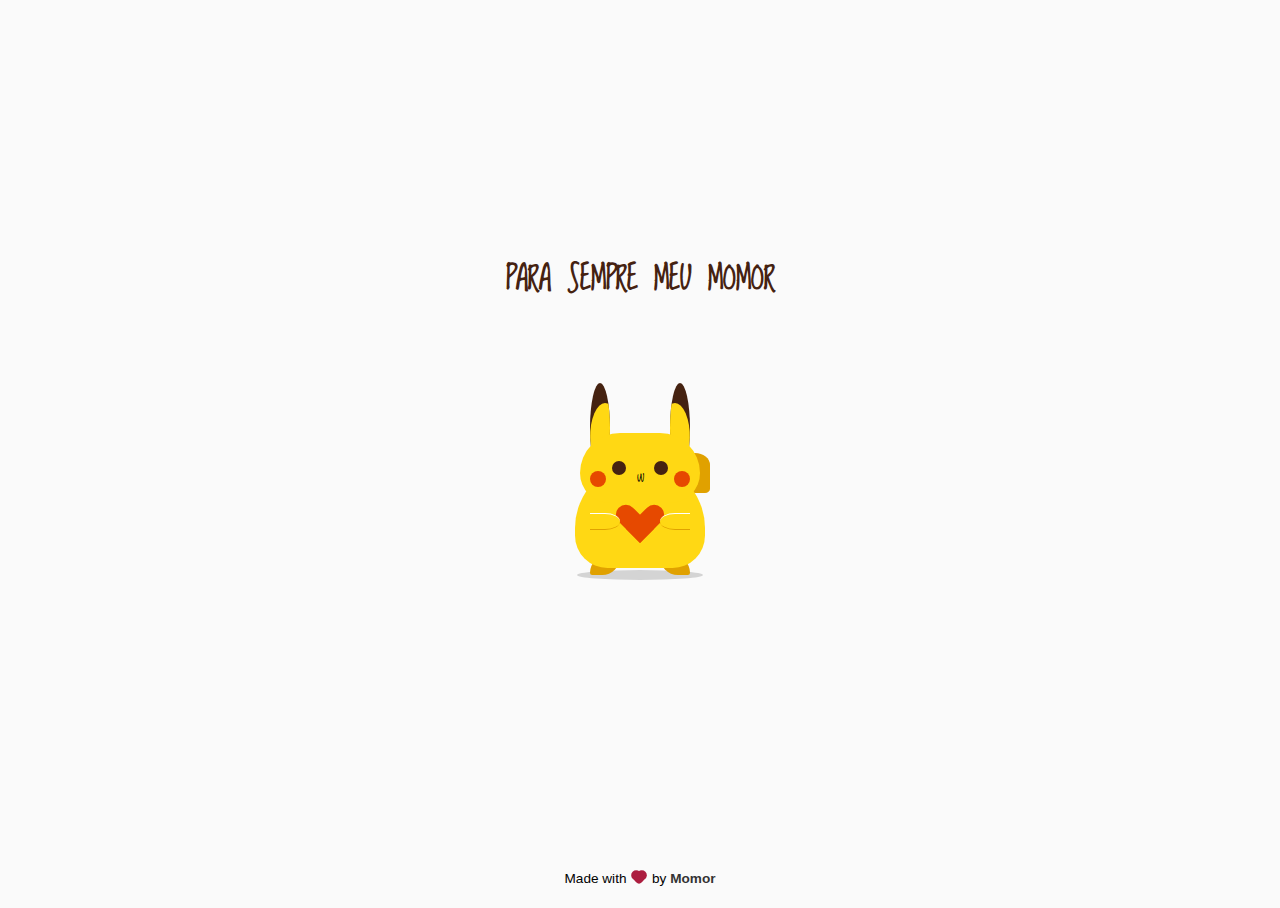
==== page/pikachu.html @ 1f5af7ce "Initial commit" ====
<!DOCTYPE html>
<html>
    <head>
        <meta charset="UTF-8">
        <meta name="viewport" content="width=device-width, initial-scale=1.0">
        <link rel="icon" type="image/x-icon" href="../img/favicon.ico">
        <link rel="stylesheet" href="../css/pikachu.css">
    
        <title>Valentine days</title>
    </head>
    <body>     
        <div class="wrapper">
  
            <h2>Para sempre meu Momor</h2>
            
            <div class="pikachu">
              
              <div class="head">
             
                <div class="ears left brown"><div class="ears-inside yellow"></div></div>
                <div class="ears right brown"><div class="ears-inside yellow"></div></div>
                
                <div class="face yellow">
                  <span class="eye left brown"></span>
                  <span class="eye right brown"></span>
                  <span class="mouth">w</span>
                  
                  <span class="cachete left"></span>
                  <span class="cachete right"></span>
                  
                </div>
              </div>
              
              <div class="body yellow">
                
                <div class="heart"></div>
             
                <div class="paw left yellow"></div>
                <div class="paw right yellow"></div>
                
              </div>
              
              <div class="leg left yellow-dark"></div>
              <div class="leg right yellow-dark"></div>
              
              <div class="tail yellow-dark"></div>
              
            </div>
            
          </div>
          
          <div class="signature">
              <p>Made with <i class="much-heart"></i> by <a href="request.html">Momor</a></p>
          </div>
    </body>
    <script src="../js/app.js"></script>
</html>
---- css/pikachu.css ----
@import url(https://fonts.googleapis.com/css?family=Loved+by+the+King);

body,html {
  background:#FAFAFA;
  height:100%;
  font-family: 'Loved by the King', cursive;
}

div, ul, span{
    display: block; position: absolute;
    margin: auto; padding: 0;
    top: 0; bottom: 0; right: 0; left: 0;
}

.brown { background-color: #452211;}
.yellow { background-color: #ffd814}
.yellow-dark { background-color: #e0a100}

.wrapper {
  height: 450px;
  width: 300px;
}

h2 {
  text-transform: uppercase;
  text-align: center; 
  font-size: 2em;
  color: #452211;
}

.pikachu{
  top: auto; 
  height: 65%;
  width: 140px;
}

.pikachu::before {
  position: absolute;
	content: '';
	background: rgba(0,0,0,0.15);
	height: 10px;
	width: 90%;
	margin: auto;
	left: 0;
	right: 0;
	bottom: 95px;
	border-radius: 50%;
}

.pikachu .head {
  bottom: auto; 
  height: 120px;
  width: 120px;
  z-index: 3;
}

.pikachu .head .face{
  width: 120px;
  height: 70px;
  top: auto;
  border-radius:  40px 40px 30px 30px; 
  z-index: 2;
}

.face .eye {
  width: 14px;
  height: 14px;
  border-radius: 50%;
  bottom: auto;
  top: 28px;
  -webkit-animation: blink 4s infinite; 
}


.eye.left {
  right: auto;
  left: 32px;
}

.eye.right {
  left: auto;
  right: 32px;
}

.face .mouth {
  text-align: center;
  height: 10px;
}

.face .cachete {
  width: 16px;
  height: 16px;
  border-radius: 50%;
  bottom: auto;
  top: 38px;
  background-color: #e64900;
  z-index: 9;
}

.cachete.left {
  right: auto;
  left: 10px;
}

.cachete.right {
  left: auto;
  right: 10px;
}


.pikachu .head .ears{
  width: 20px;
  height: 90px;
  bottom: auto;
  border-radius: 50%;
  overflow: hidden;
  z-index: 1;
}

.ears.left{
  right: auto; 
  left: 10px;
}

.ears.right{
  left: auto; 
  right: 10px;
}

.ears .ears-inside{
  top: auto; 
  height: 70px;
  width: 30px;
  border-radius: 50%;
}

.ears.right .ears-inside{
  position: absolute; 
	left: -50%;
}

.pikachu .body {
  bottom: auto;
  top: 80px;
  height: 105px;
  width: 130px;
  border-radius: 80px 80px 40px 40px;
  overflow: hidden;
  z-index: 2;
}

.pikachu .body .paw{
  bottom: auto; 
  top: 50px; 
  height: 15px; 
  width: 30px; 
  z-index: 9; 
  border-bottom: 1px solid #e0a100; 
  border-top: 1px solid #FFFFFF;
}

.pikachu .body .paw.left{
  right: auto;
  left: 15px;
  border-radius: 0 50% 50% 0;  
}

.pikachu .body .paw.right{
  left: auto;
  right: 15px;
  border-radius: 50% 0 0 50%;  
}

.pikachu .body .heart {
    width: 40px;
    height: 40px;
    bottom: auto;
    top: 10px; 
    z-index: 8;
    animation:beat 0.45s infinite;
    -webkit-animation:beat 0.45s infinite;
}

 .heart {
    cursor: pointer;
}

.pikachu .body .heart:before,
.pikachu .body .heart:after {
    position: absolute;
    content: "";
    left: 20px;
    top: 30px;
    width: 50%;
    height: 100%;
    background: #e64900;
    -moz-border-radius: 20px 20px 0 0;
    border-radius: 10px 10px 0 0;
    -webkit-transform: rotate(-45deg);
       -moz-transform: rotate(-45deg);
        -ms-transform: rotate(-45deg);
         -o-transform: rotate(-45deg);
            transform: rotate(-45deg);
    -webkit-transform-origin: 0 100%;
       -moz-transform-origin: 0 100%;
        -ms-transform-origin: 0 100%;
         -o-transform-origin: 0 100%;
            transform-origin: 0 100%;
}
.pikachu .body .heart:after {
    left: 0px;
    -webkit-transform: rotate(45deg);
       -moz-transform: rotate(45deg);
        -ms-transform: rotate(45deg);
         -o-transform: rotate(45deg);
            transform: rotate(45deg);
    -webkit-transform-origin: 100% 100%;
       -moz-transform-origin: 100% 100%;
        -ms-transform-origin: 100% 100%;
         -o-transform-origin: 100% 100%;
            transform-origin :100% 100%;
}

.pikachu .leg {
  z-index: 1; 
  bottom: auto;
  top: 172px;
  height: 20px;
  width: 30px;
}

.pikachu .leg.left {
  right: auto; 
  left: 20px;
  border-radius: 80px 10px 80px 10px;
}

.pikachu .leg.right {
  left: auto; 
  right: 20px;
  border-radius: 10px 80px 10px 80px;
}

.pikachu .tail {
  z-index: 1;
  height: 40px; 
  width: 50px; 
  left:auto;
  bottom: auto; 
  top: 70px;
  border-radius: 10% 30%;
}

.signature {
	position: absolute;
	margin: auto;
	bottom: 0;
	top: auto;
}

.signature p{
	text-align: center;
	font-family: Helvetica, Arial, Sans-Serif;
	font-size: 0.85em;
}

.signature .much-heart{
	display: inline-block;
	position: relative;
	margin: 0 4px;
	height: 10px;
	width: 10px;
	background: #AC1D3F;
	border-radius: 4px;
	-ms-transform: rotate(45deg);
    -webkit-transform: rotate(45deg);
    transform: rotate(45deg);
}

.signature .much-heart::before, 
.signature .much-heart::after {
	  display: block;
  content: '';
  position: absolute;
  margin: auto;
  height: 10px;
  width: 10px;
  border-radius: 5px;
  background: #AC1D3F;
  top: -4px;
}

.signature .much-heart::after {
	bottom: 0;
	top: auto;
	left: -4px;
}

.signature a {
	color: #333;
	text-decoration: none;
	font-weight: bold;
}

@keyframes blink {
  0% {  height: 14px; top: 28px;}
  5% {  height: 2px; top: 34px;}
  10% {  height: 14px; top: 28px;}
  40% {  height: 14px; top: 28px;}
  50% {  height: 2px; top: 34px;}
  55% {  height: 14px; top: 28px;}
  100% {  height: 14px; top: 28px;}
}
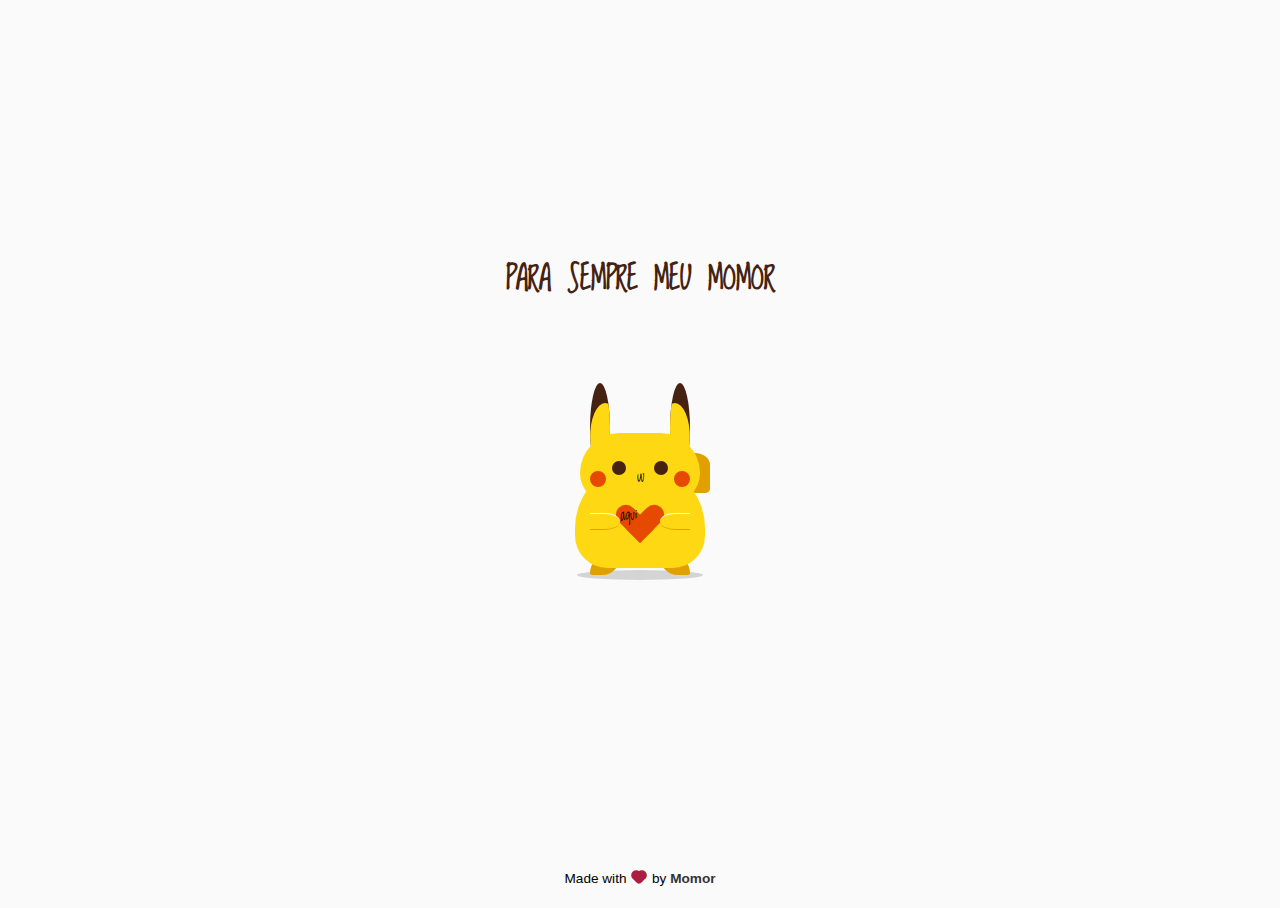
==== commit 3ec51dee: "feat: add span in heart div" ====
--- a/page/pikachu.html
+++ b/page/pikachu.html
@@ -33,7 +33,7 @@
               
               <div class="body yellow">
                 
-                <div class="heart"></div>
+                <div class="heart"><span>clique aqui</span></div>
              
                 <div class="paw left yellow"></div>
                 <div class="paw right yellow"></div>
